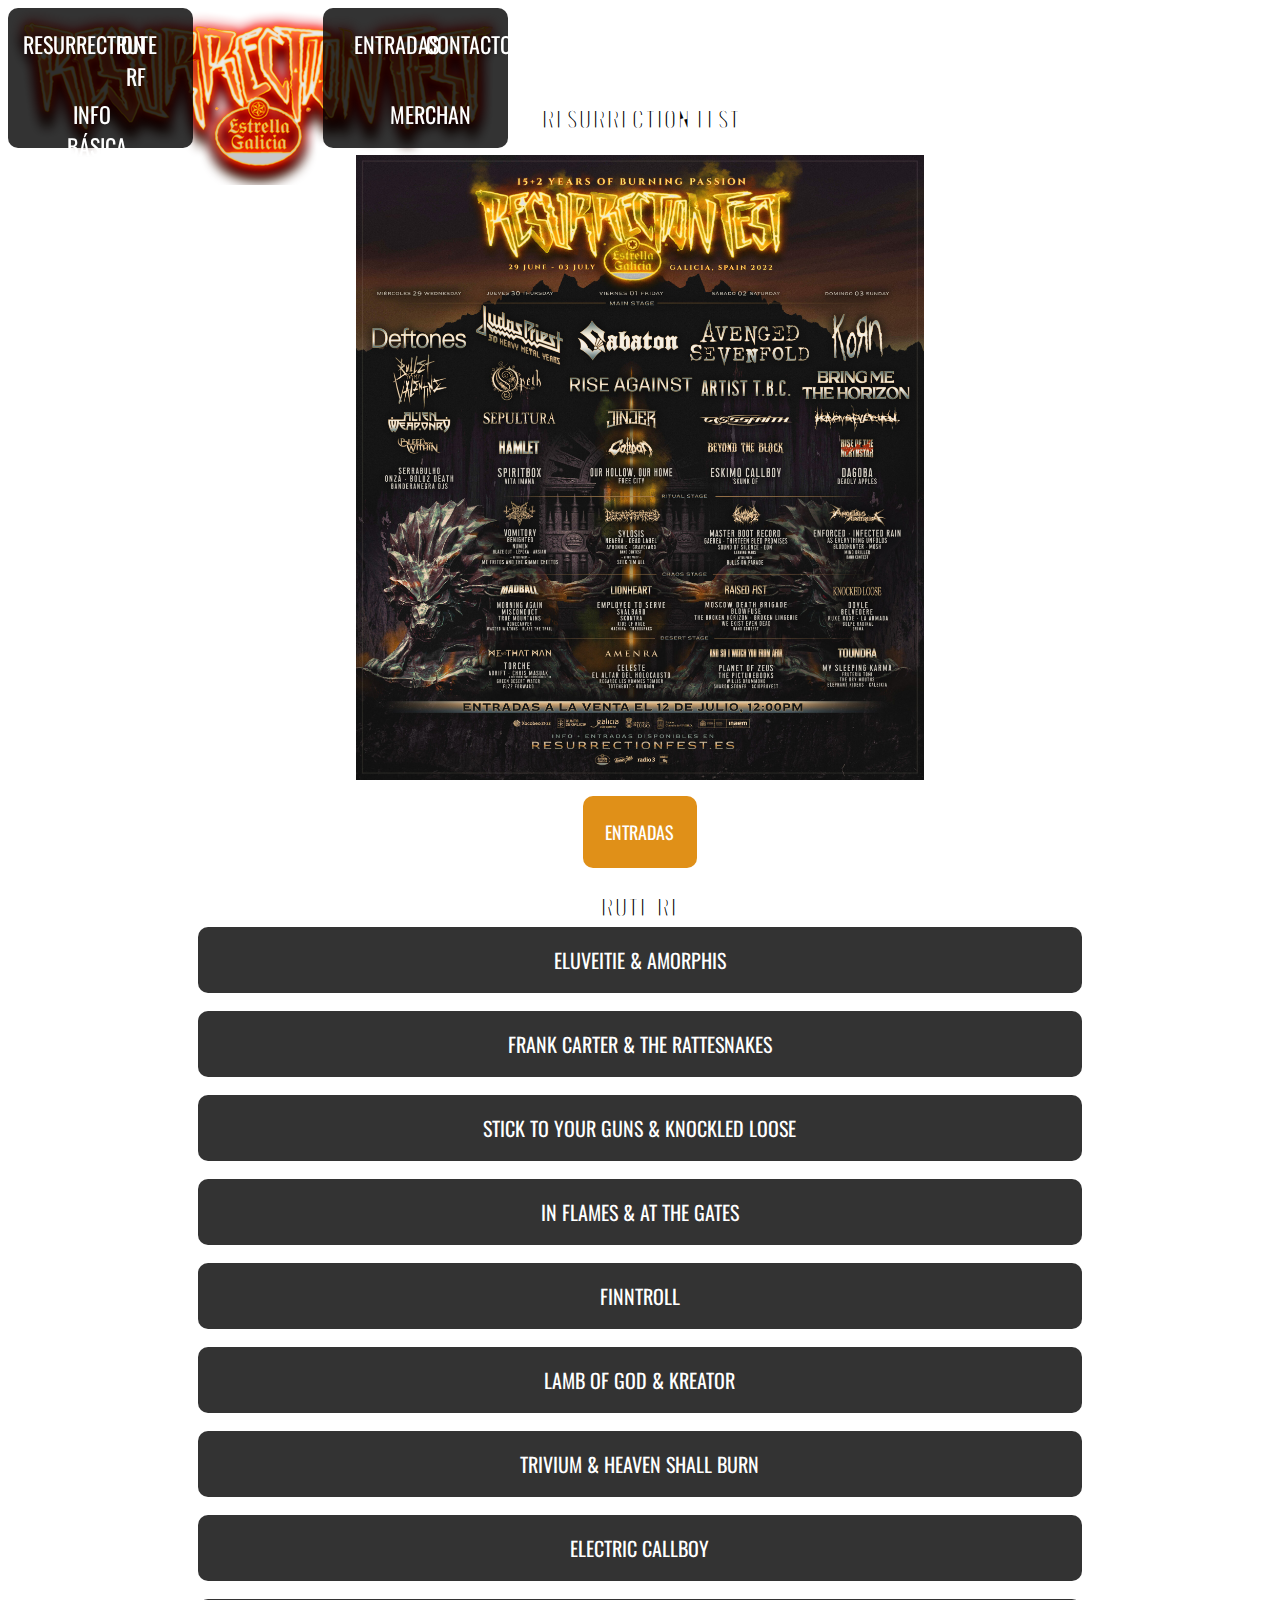
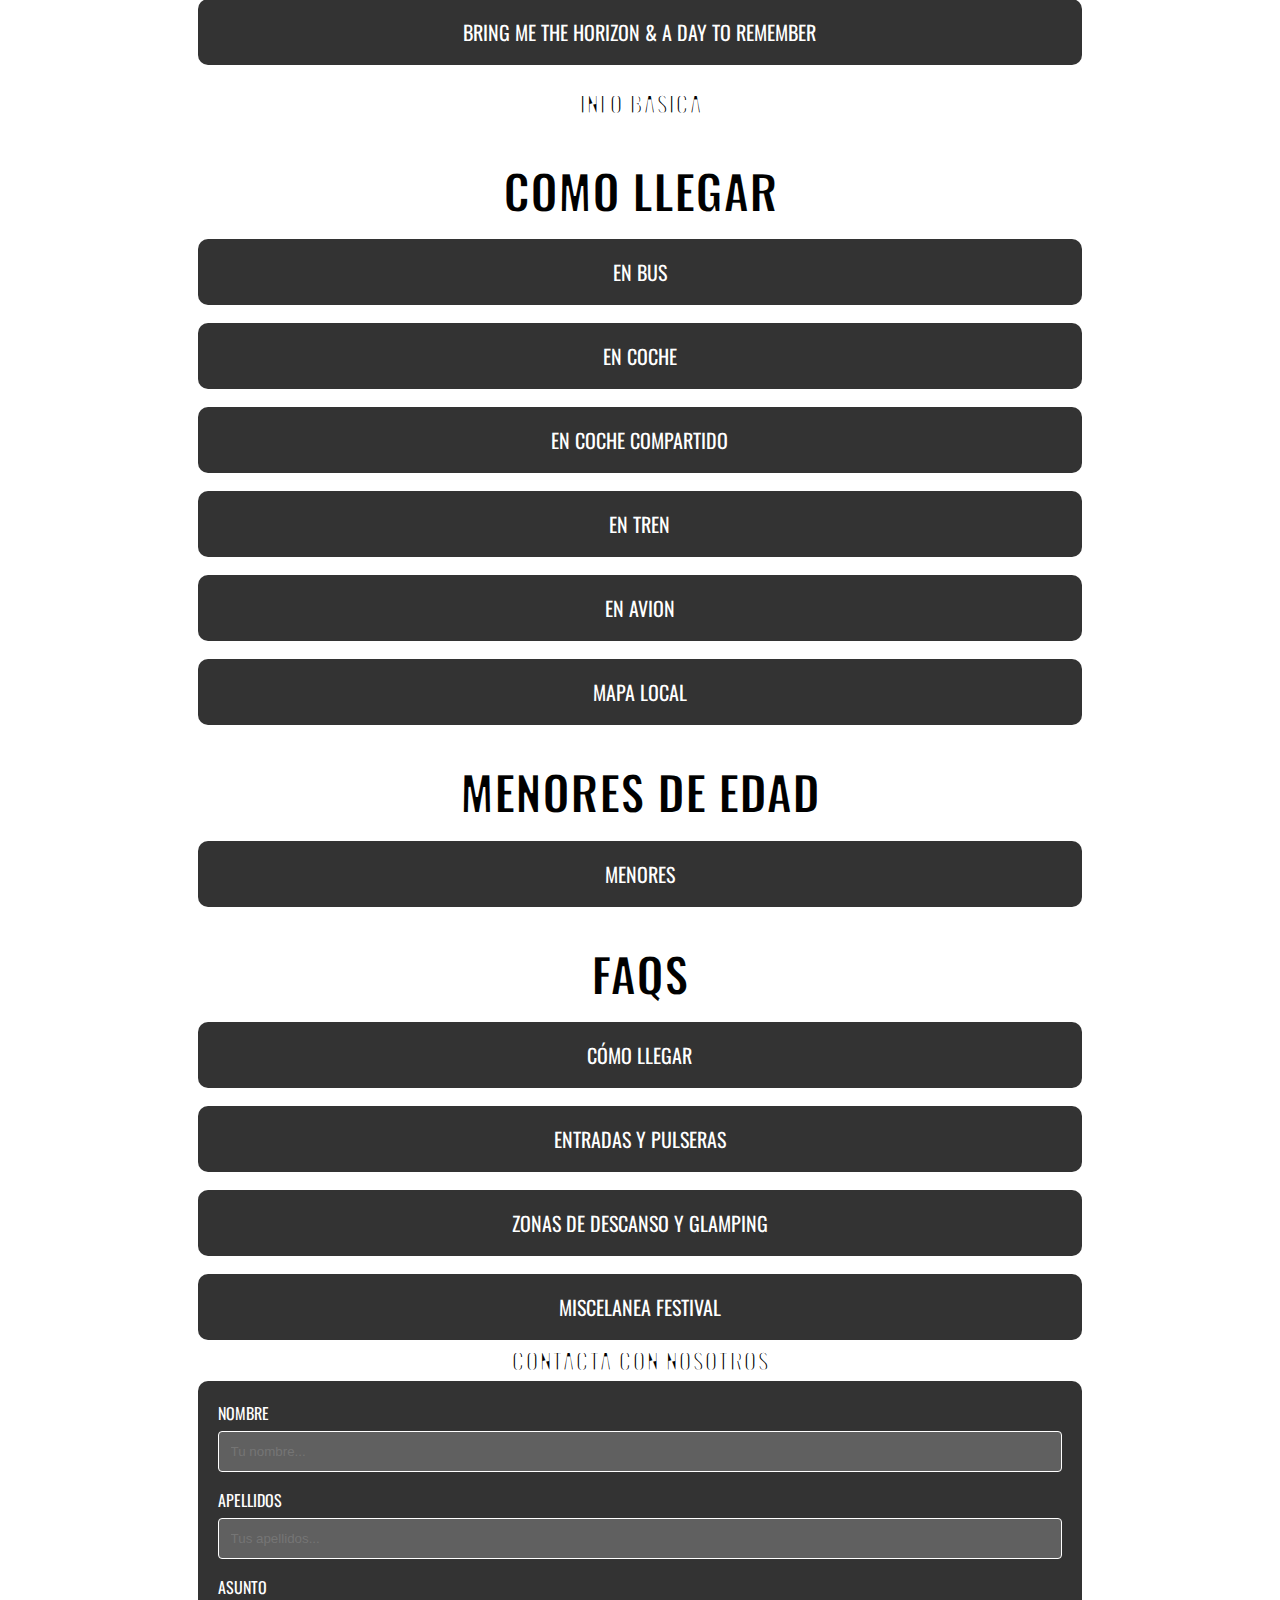
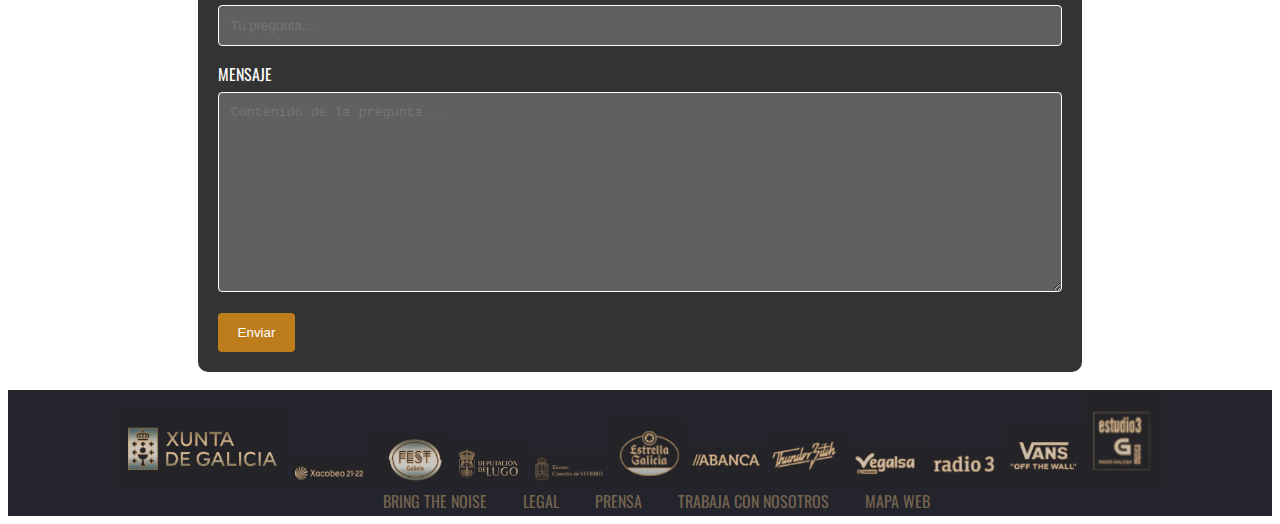
==== index.html @ e0dc19c2 "Rename RESURRECTIONFEST.html to index.html" ====
<!--Códig per indicar que està escrit en la versió HTML5-->
<!DOCTYPE html>
<!--Declararem que l'idioma del HTML serà el Castellà-->
<html lang="es">



  <head>
    <!--Declarem la codificació dels caràcters-->
    <meta charset="UTF-8">
    <!--Donem nom al document-->
    <title>RESURRECTION FEST</title>
    <!--Link per ajuntar el CSS-->
    <link rel="stylesheet" type="text/css" href="Resurrection2.css">
    <!--Link per agregar una icona a la pestanya de la pàgina web-->
    <link rel="icon" href="Fotos/Resurrection.ico">
    <!--Oswald 700-->
    <link rel="preconnect" href="https://fonts.googleapis.com">
    <link rel="preconnect" href="https://fonts.gstatic.com" crossorigin>
    <link href="https://fonts.googleapis.com/css2?family=Alkalami&family=Oswald:wght@700&display=swap" rel="stylesheet">
    <!--Oswald 500-->
    <link rel="preconnect" href="https://fonts.googleapis.com">
    <link rel="preconnect" href="https://fonts.gstatic.com" crossorigin>
    <link href="https://fonts.googleapis.com/css2?family=Alkalami&family=Oswald:wght@500&display=swap" rel="stylesheet">
    <!--Oswald 400-->
    <link rel="preconnect" href="https://fonts.googleapis.com">
    <link rel="preconnect" href="https://fonts.gstatic.com" crossorigin>
    <link href="https://fonts.googleapis.com/css2?family=Alkalami&family=Oswald&display=swap" rel="stylesheet">
    <!--Oswald-->
    <link rel="preconnect" href="https://fonts.googleapis.com">
    <link rel="preconnect" href="https://fonts.gstatic.com" crossorigin>
    <link href="https://fonts.googleapis.com/css2?family=Alkalami&family=Oswald:wght@300&display=swap" rel="stylesheet">

    <link rel="shortcut icon" href="iconos/iconoarriba.ico">
    <link href="https://cdnjs.cloudflare.com/ajax/libs/font-awesome/5.13.0/css/all.min.css" rel="stylesheet">
    </head>


    
  <body>
    <header>     
        <!--Menú de l'esquerra-->
      
        <div class="blocmenu">
          <input type="checkbox" id="btn-menu">
                <label for="btn-menu">
                    <i class="fas fa-bars"></i>
                </label>
        <nav class="menu1">
          <ul>
            <li><a href="#Resurrection" >RESURRECTION</a></li>
            <li><a href="#Rute">RUTE RF</a></li>
            <li><a href="#Info">INFO BÁSICA</a><ul>
          </ul>
        </nav>

        <!--Logotip-->
        <div class="Logo">
          <a href="#Resurrection" >
            <img class="logo" src="Fotos/LogoResurrectionfest.png" alt="">
          </a>
          <div class="titolprincipal">
            <h1>RESURRECTION FEST</h1>
          </div>
        </div>

        <!--Menú de la dreta-->
        <nav class="menu2">
          <ul>
            <li><a href="#">ENTRADAS</a></li>
            <li><a href="#Contacto">CONTACTO</a></li>     
            <li><a href="#">MERCHAN</a></li>
          </ul>
        </nav>
      </div>  
    </header>

    <section>
      <br>
      <br>
      <br>
      <br>
      <br>
      <!--Cartelera del festival-->
      <h2 id="Resurrection">RESURRECTION FEST</h2>
      <div class="cartellresu">
        <img class="cartelera" src="Fotos/Carteleraresurrection.jpg" alt="Cartelera Resurrection Fest">
       <br>
        <button class="entradasfestival">ENTRADAS</button>
      </div>

      <!--Acordeó que englova les els diferents concercts que es realitzen fora del festival-->
      <br>
      <h2 id="Rute">RUTE RF</h2>
      <button class="titol">ELUVEITIE & AMORPHIS</button>
        <div class="caixa">
          <p>
            <img class="fotosconcerts" src="Fotos/EluveitieAmorphis.jpg" alt="Cartell del concert Eluveitie & Amorphis">
            🔥 Nueva gira Route Resurrection: Eluveitie y Amorphis unen fuerzas como cabezas de cartel y estarán acompañados de Dark
            Tranquillity y Nailed to Obscurity 🔥
            <br>
            Nos alegra poder anunciar oficialmente esta pedazo de gira para los amantes del folk metal y del death metal melódico. 
            Tras el exitazo de sus anteriores visitas a España en solitario, han decidido aunar esfuerzos con un pack de bandas genial 
            que nos deleitarán con una buena sesión metalera a finales de año. Los suizos Eluveitie y los finlandeses Amorphis se 
            embarcarán en dos conciertos en las grandes capitales y vendrán muy bien acompañados: por un lado por los suecos Dark 
            Tranquillity y por otro lado los alemanes Nailed To Obscurity. Éstas son las fechas:
            <br>
            16 de noviembre, Madrid, La Riviera
            <br>
            17 de noviembre, Barcelona, Razzmatazz 1
            <br>
            Las entradas estarán a la venta en nuestra web el próximo lunes 1 de agosto a las 10:00 de la mañana. No te puedes 
            perder esta gira, ¡nos lo pasaremos en grande! ¡Nos vemos allí!
            <br>
            <button class="entradas">ENTRADAS</button>
          </p>      
       </div>

      <br>
      <br>
      <button class="titol">FRANK CARTER & THE RATTESNAKES</button>
        <div class="caixa">
          <p>
            <img class="fotosconcerts" src="Fotos/FrankCarterguest.jpg" alt="Cartell del concert Frank Carter & The Rattlesnakes"> 
            La gira Route Resurrection de Frank Carter & The Rattlesnakes tendrá finalmente lugar en noviembre y con fecha en Madrid
            <br>
            El último disco de Frank Carter con sus Rattlesnakes, “Sticky”, ha sido uno de los mejores del año sin duda alguna y 
            tenemos muchas ganas de disfrutar de su directo. Debido a la incertidumbre presente en otros países europeos que hace 
            que la totalidad de la gira del artista esté en riesgo, la banda ha decidido mover todas las fechas a noviembre del 
            año que viene y añadir una fecha en Madrid.
            <br>
            Los canadienses The OBGMs vendrán como artista invitado.
            <br>
            24 de noviembre de 2022, Vitoria, Jimmy Jazz
            25 de noviembre de 2022, A Coruña, Sala Pelícano
            28 de noviembre de 2022, Madrid, Shoko
            29 de noviembre de 2022, Barcelona, Razzmatazz 2
            <br>
            Las entradas de estos tres conciertos previamente compradas serán válidas automáticamente sin hacer nada por vuestra parte. 
            En el caso de las entradas de Santiago de Compostela, serán automáticamente válidas para la fecha de A Coruña. Y por supuesto, 
            si queréis comprarlas, podéis hacerlo en nuestra web. No esperes a que se agoten. ¡Nos vemos allí!
            <br>
            <button class="entradas">ENTRADAS</button>
          </p>
        </div>

      <br>
      <br>
      <button class="titol">STICK TO YOUR GUNS & KNOCKLED LOOSE</button>
        <div class="caixa">
          <p>
            <img class="fotosconcerts" src="Fotos/StickToYourGuns.jpg" alt="Cartell del concert Stick to Your Guns & Knocked Loose">
            🔥 Stick To Your Guns de gira por España junto a con Knocked Loose, Landmvrks y Soul Blind🔥
            <br>
            Esta nueva gira volverá locxs a lxs amantes del hardcore. Llegará a España en noviembre y tendrá 3 fechas, en Barcelona, Madrid y Bilbao.
            <br>
            Stick To Your Guns es una de las bandas más trabajadas de la escena del hardcore internacional y vendrán a España para ser 
            cabezas de esta potente gira que hemos preparado para finales de año. Tras dar un bolazo en el Resurrection Fest EG 2022, 
            los americanos regresan a nuestro país junto a los también increíbles Knocked Loose, quienes también arrasaron este año, Landmvrks y Soul Blind.
            <br>
            Entradas ya a la venta. ¡Nos vemos allí!
            <br>
            ROUTE RESURRECTION 2022 – Stick To Your Guns + Knocked Loose + Landmvrks + Soul Blind:
            <br>
            📅 22 de noviembre de 2022
            📍 Barcelona, Razzmatazz 2
            📅 23 de noviembre de 2022
            📍 Madrid, Mon Live
            📅 25 de noviembre de 2022
            📍 Bilbao, Stage Live
            <br>
            <button class="entradas">ENTRADAS</button>
          </p>
        </div>

      <br>
      <br>
      <button class="titol">IN FLAMES & AT THE GATES</button>
        <div class="caixa">
          <p>
            <img class="fotosconcerts" src="Fotos/InFlames.jpg" alt="Cartell del concert In Flames & At The Gates">
            🔥 🔥 Nueva gira Route Resurrection: In Flames regresan por todo lo alto con At The Gates, Imminence y Orbit Culture🔥
            <br>
            Han pasado 8 años desde su última gira como cabezas de cartel y ya era hora que uno de los estandartes del death metal
            mmelódico y del metal escandinavo saliese de gira por Europa. Los gotemburgueses In Flames nos visitarán en España con
            tres conciertazos en los que irán acompañado por otras tres bandas compatriotas: los padres del melodic death At The Gates
            serán los invitados especiales de esta gira, y el rompedor pack lo terminarán Imminence y Orbit Culture. Éstas son las tres fechas:
            <br>
            Viernes 25 de noviembre, Bilbao, Santana 27
            Sábado 26 de noviembre de 2022, Madrid, La Riviera
            Domingo 27 de noviembre de 2022, Barcelona, Razzmatazz 1
            <br>
            Las entradas saldrán a la venta en nuestra página web www.route.resurrectionfest.es a las 11:00 del viernes 5 de agosto.
            Si eres fan del género, no puedes perderte estos conciertos, ¡serán irrepetibles! ¡Nos vemos allí!
            <br>
            <button class="entradas">ENTRADAS</button>
          </p>
        </div>

      <br>
      <br>
      <button class="titol">FINNTROLL</button>
        <div class="caixa">
          <p>
            <img class="fotosconcerts" src="Fotos/Finntroll.jpg" alt="Cartell del concert Finntroll">
            ¿A la tercera irá la vencida? ¡Esperemos que sí! Porque tras mover la gira dos veces, la movemos de nuevo para que
            los finlandeses Finntroll visiten España de nuevo para presentar su último disco “Vredesvävd”. La fiesta de 
            “folk metal” será completada por los islandeses Skálmöld y Brymir, así que si quieres pasar una noche divertida y
            llena de música nórdica… ¡es tu oportunidad!
            <br>
            NUEVAS FECHAS:
            28 de noviembre de 2022, Barcelona, Razzmatazz 2
            29 de noviembre de 2022, Madrid, Mon Live
            <br>
            Las entradas de estos dos conciertos previamente compradas serán válidas automáticamente sin hacer nada por vuestra parte.
            En caso de imposibilidad de asistir, enviad un email a info@entradasatualcance.com para la devolución, tenéis 14 días desde hoy.
            Y por supuesto, si queréis comprarlas, podéis hacerlo en nuestra web www.route.resurrectionfest.es. No esperes a que se agoten.
            ¡Nos vemos allí! 😈
            <br>
            <button class="entradas">ENTRADAS</button>
          </p>
        </div>

      <br>
      <br>
      <button class="titol">LAMB OF GOD & KREATOR</button>
        <div class="caixa">
          <p>
            <img class="fotosconcerts" src="Fotos/LambOfGod.jpg" alt="Cartell del concert Lamb of God & Kreator">
            Aunque ya teníamos muchas ganas de vivir conciertos con normalidad, para garantizar que toda la gira europea
            se pueda realizar con normalidad, finalmente esta gira visitará España en 2022. Sin duda será una de las más 
            brutales del año, y tenemos muchas ganas de ver a estos dos gigantes del metal como son Lamb of God y Kreator 
            que se unen en el “State of Unrest Tour”, gira en la que ambos son cabezas de cartel. Debido al triste fallecimiento 
            del cantante de Power Trip, Riley Gale, se unirán dos nuevas bandas al cartel. Por un lado, unos grandes conocidos del 
            festival, los australianos Thy Art Is Murder, y por otro los brutales Gatecreeper, que si os gusta el death metal de la 
            vieja escuela o el grindcore, os encantarán.
            <br>
            6 de diciembre, Madrid, La Riviera
            7 de diciembre, Barcelona, Razzmatazz 1
            <br>
            Las entradas de estos dos conciertos previamente compradas serán válidas automáticamente sin hacer nada por vuestra parte. 
            Y por supuesto, si queréis comprarlas, podéis hacerlo en nuestra web www.route.resurrectionfest.es. No esperes a que se agoten. 
            ¡Nos vemos allí!
            <br>
            <button class="entradas">ENTRADAS</button>
          </p>
        </div>

      <br>
      <br>
      <button class="titol">TRIVIUM & HEAVEN SHALL BURN</button>
        <div class="caixa">
          <p>
            <img class="fotosconcerts" src="Fotos/TriviumHeaven.jpg" alt="Cartell del concert Trivium & Heaven Shall Burn">
            🔥 NUEVAS FECHAS PARA LA GIRA ROUTE RESURRECTION DE TRIVIUM Y HEAVEN SHALL BURN 🔥
            <br>
            Trivium y Heaven Shall Burn estarán acompañados por Obituary y Malevolence como invitados especiales de su gira Route Resurrection. 🔥
            <br>
            Es uno de los Route RF más esperados ya que tanto Trivium como Heaven Shall Burn son dos bandas muy queridas por nuestro festival y 
            se han unido para su mayor gira hasta la fecha y en las mayores salas de nuestro país.
            <br>
            Además, estarán acompañados por Obituary y Malevolence, quienes cierran el cartel de esta pedazo de gira de 3 fechas.
            <br>
            Estas son las fechas que debéis anotar:
            <br>
            🗓 3 de febrero de 2023 – Bilbao Santana 27
            🗓 5 de febrero de 2023 – Madrid La Riviera
            🗓 7 de febrero de 2023 – Barcelona Razzmatazz
            <br>
            Posicionados como uno de los referentes del metalcore y death metal melódico alemán, Heaven Shall Burn regresarán con esta gira 
            a los escenarios tras una merecida pausa y para celebrar su 25º aniversario con el lanzamiento de su último trabajo doble 
            «Of Truth And Sacrifice». A su vez, Trivium también celebrará su 20º aniversario presentando «What The Dead Men Say» y su 
            reciente disco «In The Court of the Dragon».
            <br>
            Las entradas de estos tres conciertos previamente compradas serán válidas automáticamente sin hacer nada por vuestra parte. 
            Ya están a la venta en esta página, así que… ¡nos vemos allí!
            <br>
            <button class="entradas">ENTRADAS</button>
          </p>
        </div>

      <br>
      <br>
      <button class="titol">ELECTRIC CALLBOY</button>
        <div class="caixa">
          <p>
            <img class="fotosconcerts" src="Fotos/ElectricCallboy.jpg" alt="Cartell del concert Electric Callboy">
            🔥 Nueva gira Route Resurrection: Electric Callboy por fin se traen su fiesta a España en 2023 🔥
            <br>
            Los alemanes no sólo causarán sensación en el escenario principal de nuestro festival. Desde su última visita, el grupo ha
            subido en popularidad, en temazos, en diversión y en espectáculo, y es por eso que nos congratula poder anunciar (esta vez sí) 
            su primera gira como cabezas de cartel por nuestro país, su “Tekkno Tour ‘23”. Electric Callboy sólo nos visitarán en dos fechas, 
            pero serán muy intensas y caen en fin de semana, así que no hay excusa para no ir a verles. ¡Anotad las fechas, que además vendrán 
            con dos bandas invitadas: Holding Abscence y en breves anunciaremos otra!
            <br>
            Viernes 10 de febrero de 2023, Barcelona, Apolo 1 (nueva sala)
            Sábado 11 de febrero de 2023, Madrid, Shoko (sold-out)
            Las entradas compradas para Razzmatazz 2 en Barcelona son automáticamente válidas para Apolo 1, la nueva sala tras el upgrade. Os esperamos allí.
            <br>
            <button class="entradas">ENTRADAS</button>
          </p>
        </div>
      
      <br>
      <br>
      <button class="titol">BRING ME THE HORIZON & A DAY TO REMEMBER</button>
        <div class="caixa">
          <p>
            <img class="fotosconcerts" src="Fotos/BMTH.jpg" alt="Cartell del concert Bring Me The Horizon & A Day To Remember">
            🔥 Bring Me The Horizon actuarán en España en 2023 con la mayor gira de su historia 🔥
            <br>
            Bring Me The Horizon finalmente actuará en 2023 con su gira Route Resurrection que pasará por España. 
            Este es el comunicado de la banda,
            <br>
            Las fechas serán las siguientes:
            <br>
            18 de febrero de 2023, Madrid, Palacio Vistalegre – ENTRADAS AGOTADAS. LISTA DE ESPERA
            19 de febrero de 2023, Barcelona, Sant Jordi Club – ENTRADAS AGOTADAS
            <br>
            Por ahora podemos confirmar que tanto A Day to Remember como Poorstacy estarán en el cartel como invitados de la gira.
            <br>
            Tras el arrollador éxito de su último trabajo “Post Human: Survival Horror”, con himnos como “Teardrops”, “Ludens”, 
            “Parasite Eve”, “Obey” o “Kingslayer”, y el primer adelanto de su nuevo trabajo, “DiE4u”, vuelven de gira por España 
            tras 7 años de la anterior, la cual agotó entradas con meses de antelación, y sin duda, estamos seguros de que ahora 
            repetirán éxito en estos recintos tan grandes.
            <br>
            Las entradas de estos conciertos previamente compradas serán válidas automáticamente sin hacer nada por vuestra parte. 
            Ya podéis comprar las entradas ya en nuestra web. No esperes a que se agoten. ¡Contamos con vosotr@s para hacer historia! ¡Nos vemos allí!
            <br>
            <button class="entradas">ENTRADAS</button>
          </p>
        </div>
      <br>
      <br>

    <!--Acordeó que englova la informació bàsica-->
      <h2 id="Info">INFO BÁSICA</h2>
      <br>
      <h3>COMO LLEGAR</h3>
      <button class="titol">EN BUS</button>
        <div class="caixa">
          <p>
            Para viajes organizados al festival, mira nuestra sección de viajes. Para buses de línea normales, las compañías que trabajan en Galicia son Monbus y 
            Arriva las cuáles tienen sede en las principales ciudades, coincidiendo con los principales aeropuertos gallegos.
            Para más información, pondremos horarios e itinerarios de viajes en Galicia más adelante. Para otros, haz click aquí: ARRIVA y MONBUS.
          </p>
        </div>

      <br>
      <br>
      <button class="titol">EN COCHE</button>
        <div class="caixa">
          <p>
            Te aconsejamos que hagas tu propio itinerario detallado desde tu ciudad pinchando aquí. Te proponemos también que intentes llegar el martes 28 de junio 
            si no estás en las zonas de descanso oficiales y el miércoles 29 de junio si estás en alguna de estas zonas (Resucamp, Beachcamp y Glamping), para evitar 
            colas en los accesos a la ciudad. Cuando llegues a Viveiro, permanece atento y sigue las señales puestas por todo el pueblo con las indicaciones del festival.
          </p>
        </div>
      
      <br>
      <br>
      <button class="titol">EN COCHE COMPARTIDO</button>
        <div class="caixa">
          <P>
            ¿Buscas gente para venir al festival? ¿No hay un viaje organizado desde tu ciudad? Formar parte del carsharing de Blablacar o Amovens es muy fácil. 
            ¡No te quedes sin venir al Resurrection!
          </P>
        </div>

      <br>
      <br>
      <button class="titol">EN TREN</button>
        <div class="caixa">
          <P>
          La compañía de trenes que opera en la Viveiro es F.E.V.E. En feve.es sabrán orientarte para encontrar el mejor viaje al mejor precio con destino Viveiro 
          desde cualquier punto de la costa entre Ferrol y Bilbao.
          Para consultar los horarios, incluso desde tu móvil, tablet o similar haz click aquí.
          </P>
        </div>

      <br>
      <br>
      <button class="titol">EN AVION</button>
        <div class="caixa">
          <P>
          Los aeropuertos más cercanos a Viveiro son:
          A CORUÑA (LCG), distancia 197 km hasta Viveiro.
          SANTIAGO DE COMPOSTELA (SCQ), distancia 147 km hasta Viveiro.
          AVILÉS (OVD), distancia 155 km hasta Viveiro.
          Más información en: www.aena.es
          Numerosos vuelos y compañías, algunas low-cost, proponen viajes a precio muy ventajoso como VUELING o RYANAIR entre otros.
          Habrá buses desde los aeropuertos gallegos. Más info en este enlace.
          </P>
        </div>

      <br>
      <br>
      <button class="titol">MAPA LOCAL</button>
        <div class="caixa">
          <P>
          <iframe src="https://www.google.com/maps/d/embed?mid=1ukRGsOXSw7o1UvGbSPGDYqecFbk&ehbc=2E312F" width="640" height="480"></iframe>
          </P>
        </div>
      <br>
      <br>
        
      <!--Acordeó que englova la informació sobre els menors d'edat-->
      <h3>MENORES DE EDAD</h3>
      <button class="titol">MENORES</button>
        <div class="caixa">
          <p>
          Los menores de 12 años inclusive podrán entrar gratis acompañados por un adulto responsable y con una documentación firmada por los padres/tutores legales que 
          está ya disponible en esta web. El resto de menores, deberán tener entrada y también estar acompañados por un adulto y tener dicha autorización. Con 16 y 17 años, 
          no es necesario que un adulto los acompañe.
          Para que esto sea posible es necesario presentar a la entrada del recinto, la siguiente documentación:
          La autorización de padre / madre o tutor legal del menor debidamente cumplimentada que se podrá descargar en el siguiente enlace. Son tres copias: una para el titular, 
          otra para entregar en taquilla al recoger la pulsera y otra para la seguridad de la puerta. La del titular se presentará cada día para entrar en el recinto.
          En todo momento tanto el acompañante como el menor deberán llevar su DNI / Pasaporte, por si fuese requerido por parte del personal de la organización, para acreditar su identidad.
          En el caso de ciudadanos extranjeros deberán aportar los documentos oportunos de su país de origen. Tanto la autorización de asistencia como el certificado de 
          responsabilidad podrán recogerse y cumplimentarse a la entrada del recinto en una caseta de venta de entradas los días del festival.
          Para evitar aglomeraciones, inconvenientes y sorpresas de última hora, desde la organización recomendamos descargar los documentos desde nuestra pagina web y 
          rellenarlos con calma, asegurándose de cumplimentar todos los requisitos.
          La Organización informa que la legislación vigente prohíbe expresamente la venta de alcohol a los menores de edad. Os recordamos que el menor deberá en todo momento llevar su DNI.
          La falta de cumplimiento de los requisitos anteriores, serán motivo de expulsión del recinto y no dará derecho a reembolso alguno del precio abonado por la entrada del menor.
          Tendrán la entrada gratuita todos los menores de 12 años inclusive. Esto incluye el festival y el área Pandemonium si los tutores tienen dicho pase, pero no las zonas de descanso de pago.
          </p>
        </div>
      <br>
      <br>

      <!--Acordeó que englova les preguntes freqüents-->
      <h3>FAQS</h3>
      <button class="titol">CÓMO LLEGAR</button>
        <div class="caixa">
          <p>
          ¿Cómo hago para llegar a Viveiro?
          Por un lado, tenemos viajes organizados desde diferentes puntos de España y Portugal. Además, hay numerosas maneras de llegar a Viveiro. 
          Aquí tienes toda la información 
          sobre cómo llegar a Santiago en diferentes vías de transporte (avión, tren, bus…).
          <br><br>
          ¿Hay un viaje organizado desde donde vivo?
          Compruébalo tú mismo en nuestra sección de viajes organizados.
          <br><br>
          No hay ningún viaje organizado o me es muy caro, ¿puedo compartir coche con alguien?
          Sí. También habrá mucha gente compartiendo coche en servicios de “carpooling” como BlaBlaCar o Amovens.
          <br><br>
          ¿Dónde me dejan los viajes organizados en Viveiro?
          Los viajes organizados tendrán 3 paradas en Viveiro. Una será en la zona de descanso A (Covas), donde tendrán un sitio especial para ellos, 
          otra en el Resucamp y otra en el Beachcamp/Glamping.
          <br><br>
          ¿Hay algún tipo de aparcamiento habilitado para estacionar vehículos?
          Puedes aparcar en los alrededores de Viveiro (no en los alrededores del recinto, que está prohibido). Para autocaravanas y 
          furgonetas habrá una zona disponible en la playa 
          de Area, cerca del Beachcamp y el Glamping, y la zona de descanso B en el mirador de San Roque.
          <br>
          Si tienes movilidad reducida, habrá una pequeña zona habilitada para ti. Tienes toda la información aquí.
          </p>
        </div>

      <br>
      <br>
      <button class="titol">ENTRADAS Y PULSERAS</button>
        <div class="caixa">
          <p>
          ¿A qué hora se abren las puertas del recinto?
          El miércoles (fiesta de presentación) las puertas abrirá as las 16:30 y el resto de días a las 13:30. Tienes aquí los horarios oficiales.
          <br><br>
          ¿Qué hago con mi entrada? ¿Cómo obtengo mi pulsera?
          Puedes, o bien presentar tu entrada en el móvil si no tienes la pantalla rota o es difícil leerla por cualquier motivo, o bien puedes traer 
          tu entrada impresa, 
          aunque no lo recomendamos para ahorrar papel. Además necesitarás tu DNI o pasaporte (documento de identidad válido).
          Al presentarla, se te pondrá en persona tu pulsera (no se dan en mano y no se pueden recoger para otra persona).
          <br><br>
          ¿Dónde puedo recoger mi pulsera?
          Dependiendo del tipo de entrada que tengas tendrás que validarla en alguno de estos dos sitios para recoger tu pulsera:
          <br>
          Zona de validación:
          <br>
          – Abonos
          <br>
          – Entrada de día
          <br>
          – Pandemonium
          <br>
          – Menores
          <br>
          Taquilla:
          <br>
          – Censados en Viveiro
          <br>
          – Invitados y sorteos
          <br>
          – Prensa
          <br>
          – Venta de entradas
          <br>
          Los asistentes que cuenten con entrada de zona de descanso Resucamp o Beachcamp podrán validar sus abonos directamente en dichas zonas a su llegada.
          <br><br>
          ¿Cuándo puedo recoger mi pulsera?
          Los horarios para validar tus entradas y recoger la pulsera para poder acceder al recinto son:
          <br>
          Pulseración:
          <br>
          – Miércoles: 11:00 – 1:00
          <br>
          – Jueves: 12:00 – 1:30
          <br>
          – Viernes: 13:00 – 00:15
          <br>
          – Sábado: 13:00 – 1:15
          <br>
          – Domingo: 13:00 – 1:00
          <br>
          Taquilla:
          <br>
          – Miércoles: 11:00 – 1:30
          <br>
          – Jueves: 12:00 – 3:15
          <br>
          – Viernes: 13:00 – 3:15
          <br>
          – Sábado: 13:00 – 3:30
          <br>
          – Domingo: 13:00 – 3:30
          <br><br>
          ¿Y si estoy invitado o tengo una acreditación de prensa?
          <br>
          También hay una caseta en la zona de taquilla. Recuerda llevar impresa o en el móvil tu invitación y tu documentación.
          <br><br>
          ¿Puedo intercambiar la pulsera con alguien?
          <br>
          No, son intransferibles. No puede ir una persona un día y otra persona otro, porque la pulsera no se puede quitar ni romper.
          <br><br>
          ¿Qué pasa si rompo la pulsera?
          <br>
          En caso de rotura de pulsera, no se dará otra.
          <br><br>
          ¿Se puede salir y entrar del recinto? ¿Y con las entradas de un día?
          <br>
          Sí, al tener la pulsera podrás hacerlo sin problema, tengas abono de 4 o 5 días o entrada de 1 día individual.
          <br><br>
          ¿Habrá entradas a la venta en taquilla?
          <br>
          Sí, pero solo de la fiesta de presentación. Los abonos y las entradas para el resto de días ya están agotados.
          <br><br>
          ¿A qué da acceso la entrada Pandemonium?
          <br>
          Da acceso a todo el festival como un abono normal y además a la zona VIP, llamada Pandemonium.
          <br><br>
          He vendido una de mis entradas en la plataforma de reventa ética ¿cómo me aseguro de cuál es?
          <br>
          En el recibo del reembolso que te vino adjunto en el correo de confirmación de la venta que te envió la ticketera, te viene el localizador 
          de la entrada vendida para que puedas saber cuál es.
          <br><br>
          Me han cedido una entrada ¿cómo me aseguro de no tener problemas para acceder al festival?
          Os recomendamos que sólo aceptéis entradas de personas de confianza ya que no se puede comprobar que alguien no haya hecho copias de una 
          misma entrada y las haya circulado por ahí. 
          Si os han cedido una entrada, para mayor seguridad deberíais de llevar una copia del DNI de la persona titular.
          <br><br>
          No puedo ir al festival y quiero regalarle mi entrada a un/a amigo/a o familiar ¿cómo lo puedo hacer?
          <br>
          Podrías hacer una cesión de tu entrada aportándole al nuevo asistente una copia de tu DNI, como titular de la entrada. Así, podrán evitar 
          problemas en el acceso al festival. 
          Os recordamos que estas cosas las hagáis sólo con personas de confianza.
          <br><br>
          ¿Son válidas las entradas que compré para una de las ediciones aplazadas?
          <br>
          Sí, las entradas compradas para alguna de las ediciones aplazadas son válidas automáticamente para este año. Lo importante es el código 
          de la entrada, no el año que pone en ella.
          <br><br>
          ¿Para qué días es válido mi abono comprado para otro año?
          <br>
          Los abonos de las ediciones pasadas de 3 y 4 días ahora son de 4 y 5 días, respectivamente. Se ha añadido el domingo como día extra a 
          todas las personas con abono, de forma 
          gratuita y automática, por lo que no tenéis que hacer nada más. Si vuestra entrada no incluía el miércoles, seguirá sin incluirlo este año.
          <br><br>
          ¿Qué pasa si no le di a «mantener mis entradas» en aquel email que mandasteis hace meses?
          <br>
          No pasa nada, valen igual.
          </p>
        </div>

      <br>
      <br>
      <button class="titol">ZONAS DE DESCANSO Y GLAMPING</button>
        <div class="caixa">
          <p>
          LAS ZONAS DE DESCANSO Y LAS DUCHAS CERRARÁN EL LUNES 4 A LAS 12:00 HORAS DEL MEDIODÍA
          <br>
          ¿Dónde puedo conseguir entradas para las zonas de descanso del festival?
          <br>
          Tenemos varias opciones para dormir: zonas de descanso libres, Resucamp, Beachcamp y Glamping. Menos la zona de descanso libre, 
          que está incluida en todas las entradas, 
          el resto son de pago y se han de comprar a parte. Las de pago estarán dotadas de todos los servicios: duchas, cafetería, 
          seguridad, etc. Este año no habrá un supermercado 
          dentro de la zona de decanso A pero seguirán estando disponibles los supermercados habituales de toda la vida en las cercanías
          <br>
          Recuerda hacer un uso cívico de las instalaciones, respetar a tus vecinos y tira la basura en los contenedores habilitados para ello.
          <br>
          Si voy a la zona de descanso de pago o al glamping, ¿qué necesito para poder entrar?
          <br>
          Necesitarás el número de reserva y el DNI del titular.
          <br><br>
          ¿A partir de qué día se abren las zonas de descanso y el Glamping?
          <br>
          Las de pago abren desde las 12:00 h del miércoles 29 de junio hasta las 12:00 h del lunes 4 de julio. La gratuita abre desde 
          el lunes 27 de junio hasta el mediodía del lunes siguiente, día 4 de julio.
          <br><br>
          ¿Puedo acceder a las zonas de descanso con sillas, mesas o toldos?
          <br>
          Sí, pero has de respetar el espacio disponible en tu parcela y no invadir caminos, salidas de emergencia… Si tienes alguna duda, 
          dirígete al personal de la zona de descanso correspondiente.
          <br><br>
          ¿Puedo entrar con mi caravana a la zona de descanso?
          <br>
          No, sólo en la zona de descanso B.
          <br><br>
          ¿Puedo llevar comida y bebida a la zona de descanso?
          <br>
          En la zona de descanso sí está permitida la entrada de comida y líquidos.
          <br><br>
          ¿Puedo dejar cosas de valor en la acampada?
          <br>
          No lo recomendamos. Contaremos con seguridad en la entrada pero es mejor no dejar nada de valor.
          <br><br>
          ¿Dónde puedo cargar mi móvil en las zonas de descanso?
          <br>
          Habrá un servicio de recarga con baterías portátiles en nuestra zona de descanso A, además del recinto del festival.
          </p>
        </div>

        <br>
        <br>
        <button class="titol">MISCELANEA FESTIVAL</button>
          <div class="caixa">
            <p>
            Soy menor de edad, ¿puedo ir al festival?
            <br>
            Sí, puedes ir pero con ciertas condiciones explicadas en la política de menores de la página de información. Deberás cubrir 
            un permiso y tener un adulto responsabilizándose de ti si tienes menos de 16 años. Dicho adulto puede responsabilizarse de 
            más de un menor. Ten en cuenta que si vas a las zonas de descanso de pago, necesitas otro impreso (está en la misma página web).
            <br><br>
            ¿Los menores de edad necesitan entrada? ¿Qué necesitan para entrar?
            <br>
            Los menores que tengan 12 años inclusive durante las fechas del festival no pagan entrada. Los menores de 16 años deberán 
            acudir siempre acompañados por un adulto responsable y con una autorización firmada por la madre / padre o tutor/a legal. 
            Los menores con edades de 16 y 17 años deberán acudir con una autorización firmada por la madre/padre o tutor/a legal sin necesidad de ir acompañados.
            <br><br>
            Voy como acompañante de un menor, ¿qué tengo que llevar?
            <br>
            Tendrás que llevar dos copias de la hoja de menores cubierta con antelación para evitar colas (puedes descargarla aquí) 
            y con el DNI del menor o el libro de familia.
            <br><br>
            Soy nuevo, ¿qué necesito llevar al festival?
            <br>
            Tus documentos, ropa, aseo y dinero o/y tarjeta. Lleva crema solar, posiblemente la necesites, y también un chubasquero, 
            porque también puede que te mojes. Traete el cargador del móvil si no quieres estar desconectado o una batería recargable. 
            Unos tapones o cascos te ayudarán en caso de que el volumen de los conciertos sea demasiado alto para ti o por si hay vecinos molestos a la hora de dormir.
            <br>
            Si vas de camping: tienda y esterilla, quizás con un saco de dormir.
            <br>
            Si te gusta la playa, lleva una toalla y bañador. Un baño mañanero en nuestros arenales ayuda a recuperar energías tras una noche de música. 
            Por último, ¡ganas de festival!
            <br><br>
            ¿Cómo pago dentro del recinto?
            <br>
            La moneda oficial del festival son los Tokens. Estos se compran en unas casetas disponibles en el recinto y a través de la promoción 
            online en nuestra web (limitada). 
            Con ellos se podrá pagar en las barras y como novedad este año en los puestos de comida. Será la única manera de pagar en esos sitios. 
            En la zona de merchandising se pagará en efectivo o tarjeta.
            <br>
            Nota: los tokens que no se usen no se pueden volver a cambiar por dinero en efectivo.
            <br><br>
            ¿Habrá cajeros dentro del recinto?
            <br>
            Este año habrá un cajero de Abanca, y tanto en taquilla como en la zona de tokens podrás hacer pagos con tarjeta. 
            Te recomendamos de todas maneras coger dinero antes de subir si no llevas tarjeta.
            <br><br>
            ¿Qué puedo hacer por las mañanas antes de los conciertos?
            <br>
            Pues además de poder disfrutar de cualquiera de las dos playas cercanas (Covas y Area), tienes numerosos restaurantes y 
            bares con comida típica (marisco, pulpo, pinchos, etc.), buenos vinos y cerveza, y sobre todo, puedes conocer toda la hospitalaria comarca de Viveiro.
            <br><br>
            ¿Puedo entrar con comida y/o bebida al recinto de conciertos?
            <br>
            No está permitido entrar con bebida. En diferentes localizaciones del recinto encontrarás stands en los que podrás 
            adquirir todo tipo de comida y bebida. Además, habrá fuentes de agua gratis para recuperarse de cada concierto, estará indicado en el mapa.
            <br><br>
            ¿Hay comida vegetariana/vegana o especial sin gluten? ¿Y cerveza sin alcohol?
            <br>
            Sí, hay puestos con comida vegana y también para celíacos e intolerantes a la lactosa. Además, contamos con cerveza Estrella Galicia sin gluten y 0,0º.
            <br><br>
            ¿Qué está prohibido introducir en el recinto?
            <br>
            No se puede introducir:
            <br>
            Objetos cortantes y punzantes, y armas de cualquier tipo
            <br>
            Cinturones de balas, cuernos, accesorios con pinchos grandes, cadenas grandes, candados o accesorios que puedan utilizarse como arma
            <br>
            Bengalas, petardos o demás elementos de artificio
            <br>
            Palos selfie o trípodes
            <br>
            Cámaras profesionales de foto y/o video
            <br>
            Botellas, vidrio, petacas, camelbaks, tapones de botella
            <br>
            Sustancias ilegales
            <br>
            Sillas, colchonetas
            <br>
            Bicicletas, skates o similares
            <br>
            Linternas, láseres
            <br>
            Instrumentos musicales
            <br>
            Animales, excepto perros guía
            <br><br>
            ¿Qué hacer en caso de desalojo?
            <br>
            Localiza la salida de emergencia más cercana, están señalizadas con tela amarilla.
            Controla tus pertenencias.
            Haz caso de las recomendaciones del personal de seguridad.
            Cuando abandones el recinto, hazlo con paciencia y de manera ordenada, no todos a la vez.
            <br><br>
            ¿Qué debo hacer si veo a alguien intentando robar o provocando algún tipo de altercado?
            <br>
            Ponte en contacto con la seguridad del recinto, que estarán uniformados con un distintivo especial.
            <br><br>
            Tengo movilidad reducida, ¿puedo acudir al evento?
            <br>
            Sí, hay una zona especial para ello. Envía un email a accesibilidad@resurrectionfest.es para más información. 
            Necesitarás acreditar la movilidad reducida ya sea con una tarjeta de aparcamiento o un informe médico.
            <br><br>
            ¿Puedo entrar con mi cámara de fotos al recinto?
            <br>
            Podrás en caso de que no sea una cámara réflex/profesional o estés acreditado para poder usarla. 
            No podrás entrar con una cámara de este tipo si no cumples una de las dos condiciones.
            Cámara digital o GoPro, sí se permiten.
            <br><br>
            ¿Dónde puedo ver los planos del recinto para ubicarme?
            <br>
            En nuestro mapa oficial ( aquí).
            <br><br>
            Necesito ayuda médica durante el festival, ¿qué hago?
            <br>
            Acude de inmediato a la zona de enfermería. Localízala en nuestro mapa.
            <br><br>
            ¿Y si pierdo algo, a quién pregunto?
            <br>
            En la taquilla podéis preguntar por los “objetos perdidos”. También recomendamos guardar en buen lugar objetos de 
            valor o documentación y no dejar nada en la acampada que sea susceptible a hurto. Si encuentras algo, por favor, 
            te agradecemos que lo deposites en esta zona. Los objetos encontrados se dejarán en la Policía Local de Viveiro en los siguientes días.
            <br><br>
            ¿Habrá taquillas para guardar cosas en el festival?
            <br>
            Sí, tenemos un servicio de lokers/taquillas para guardar pertenencias dentro del recinto del festival. 
            Estas se adquieren en nuestra página web aquí o en el propio festival si queda alguna libre, aunque están muy solicitadas. 
            Después de pagar por la reserva de los lokers, os llegará un tickets con los códigos necesarios que tendréis que enseñar para 
            que os den las llaves del vuestro. Estas taquillas no tienen enchufes ni conexión a la red eléctrica.
            <br><br>
            ¿Es seguro llevar mochila en el festival?
            <br>
            Recomendamos que cuando haya aglomeraciones llevéis la mochila por delante para evitar robos y rajaduras de mochilas. 
            Si veis algo sospechoso al respecto, avisad a seguridad.
            <br><br>
            Con tanto concierto y tanto mosh quiero descansar sin salir del recinto, ¿puedo hacerlo?
            <br>
            Habrá área de descanso, y además tendréis césped y bancos por diferentes zonas del recinto para tomarte un respiro.
            <br><br>
            Quiero comprar merchandising de mi grupo favorito que toca en el festival. ¿Puedo hacerlo?
            <br>
            Sí, casi todos los grupos tendrán merchandising oficial en los puestos del mercado del festival, pero por lo general 
            sólo los días en los que tocan, y a horas tempranas. 
            La mayoría recogen no muy tarde para poder irse y es probable que ya no estén al final del día de actuación.
            <br>
            Por supuesto, habrá merchandising del Resurrection Fest hasta acabarse existencias, todos los modelos y tallas actuales, incluidas versiones para chica.
            <br><br>
            ¿Habrá firmas de discos durante el festival?
            <br>
            Si, los horarios de dichas firmas se publicarán durante los días previos al festival. Estad pendientes a nuestras 
            redes sociales y a nuestra web. Habrá una zona sólo para eso en el recinto. Si te interesa, haz cola y podrás 
            llevarte unas firmas de tus artistas favoritos.
            <br><br>
            Se han acabado los conciertos del festival y tengo ganas de marcha. ¿A dónde voy?
            Os recomendamos ir a los bares y pubs de Viveiro que ofrecen fiesta hasta última hora de la noche. Sigue la marabunta de gente o pregunta y los descubrirás.
            <br><br>
            ¿Hay zonas de surf en Viveiro?
            <br>
            Sí, hay mucha afición por el surf e incluso escuelas de surf. Tenemos playas en Viveiro o Xove (Esteiro) 
            con buenas olas. Mira nuestra web y conoce esta bella localidad gallega.
            <br><br>
            Tengo una duda que no está aquí, ¿a quién pregunto?
            <br>
            Puedes preguntar a través de las redes sociales y te responderemos lo antes posible, aunque lo más seguro es que nos envíes un 
            email a contact@resurrectionfest.es. También puedes preguntarle a los miembros del staff que veas en el recinto y quizás puedan ayudarte.
            <br><br>
            ¿Habrá restricciones de algún tipo por el covid?
            <br>
            Se seguirá la legislación actual, la cual a día de hoy no tiene ninguna restricción activa más que el uso de 
            mascarillas en transportes públicos (si usáis los buses).
            <br>
            Consejos:
            <br>
            Guarda bien siempre tus objetos de valor.
            <br>
            Respeta a tus vecinos en la acampada (no hagas a otros lo que no quieras que te hagan a ti).
            <br>
            Lleva ropa cómoda y todo lo necesario para disfrutar de un festival.
            <br>
            Usa los contenedores que hay por todo el recinto y reutiliza los vasos del festival.
            <br>
            Respeta a los grupos: si no te gusta un grupo o la actuación, no los veas, pero deja que quien quiera verlo lo haga.
            </p>
          </div>
  
        <!--Questionari per contactar amb el festival-->
        <br>
        <h2 id="Contacto">CONTACTA CON NOSOTROS</h2>
        <div class="container">
          <form action="action_page.php">
            <label for="nombre">NOMBRE</label>
            <input type="text" id="nombre" name="nombrepersona" placeholder="Tu nombre...">
            <label for="apellidos">APELLIDOS</label>
            <input type="text" id="apellidos" name="apellidospersona" placeholder="Tus apellidos..."> 
            <label for="asunto">ASUNTO</label>
            <input type="text" id="asunto" name="asuntomensaje" placeholder="Tu pregunta...">     
            <label for="mensaje">MENSAJE</label>
            <textarea id="mensaje" name="mensaje" placeholder="Contenido de la pregunta..." style="height:200px"></textarea>
            <input type="submit" value="Enviar">
          </form>
        </div>
      </section>

      <!--Footer que sortirà a final de pàgina-->
      <br>
      <footer>
        <img class="sponsors" src="Fotos/XuntadeGalicia.PNG" alt="Logotipo Xunta de Galicia">
        <img class="sponsor" src="Fotos/Xacobeo.PNG" alt="Logotipo Xacobeo 21-22">
        <img class="sponsor" src="Fotos/FestGalicia.PNG" alt="Logotipo Fest Galicia">
        <img class="sponsor" src="Fotos/DeputaciondeLugo.PNG" alt="Logotipo Deputación de Lugo">
        <img class="sponsor" src="Fotos/ExcmoConcellodeviveiro.PNG" alt="Logotipo Excmo. Concello de Viveiro">
        <img class="sponsor" src="Fotos/EstrellaGalicia.PNG" alt="Logotipo Estrella Galicia">
        <img class="sponsor" src="Fotos/Abanca.PNG" alt="Logotipo Abanca">
        <img class="sponsor" src="Fotos/Thunder.PNG" alt="Logotipo Thunder">
        <img class="sponsor" src="Fotos/Vegalsa.PNG" alt="Logotipo Vegalsa">
        <img class="sponsor" src="Fotos/Radio3.PNG" alt="Logotipo Radio 3">
        <img class="sponsor" src="Fotos/Vans.PNG" alt="Logotipo Vans">
        <img class="sponsor" src="Fotos/Estudio3.PNG" alt="Logotipo Estudio 3">
        <br>
        <a class="sponsor2" href="https://www.bringthenoise.events/">BRING THE NOISE</a>
        <a class="sponsor2" href="https://www.resurrectionfest.es/">LEGAL</a>
        <a class="sponsor2" href="https://www.resurrectionfest.es/press/">PRENSA</a>
        <a class="sponsor2" href="https://www.resurrectionfest.es/trabaja-con-nosotros/">TRABAJA CON NOSOTROS</a>
        <a class="sponsor2" href="https://www.bringthenoise.events/">MAPA WEB</a>
        <br>
      </footer>
      <script src="./Resurrection.js"></script>

  </body>
</html>
---- Resurrection2.css ----
/*Imatge de fons*/
body{
	background-image:url(https://www.publico.es/uploads/2019/07/03/5d1cb93a84506.jpg);
	background-size: cover;
	background-repeat:no-repeat;
	background-position: center center;
}


/* Menú*/ 
nav a{
	text-decoration:none;
	color: white;
	font-size: 22px;
	font-family: 'Alkalami', serif;
	font-family: 'Oswald', sans-serif;
}          
nav li{
	display:inline-block;
	width:28%;
	height:30px;
	padding:20px 10px;
	text-align:center;
	position:relative;
}         
nav li:hover{
	background-color: rgb(224, 144, 24, 80%);
	border-radius: 10px;
}          
.menu1{
	background-color: rgb(0, 0, 0, 80%);
	border-radius: 10px;
	margin-left: 10%;
	position: absolute;
	background:#5e7e88;
	margin-left :-100%;
	transition: all 0.5s;
}
.logo{
	display: flex;
	text-align: center;
	width: 100%;
}
.menu2{
	background-color: rgb(0, 0, 0, 80%);
	border-radius: 10px;
	display: block;

	position: absolute;
    background:#5e7e88;  
    margin-left :-100%;
    transition: all 0.5s;
	margin-top: 14em;
}
.blocmenu{
	display: flex;
	align-items: flex-start;
}
header{
	position: fixed;
}



/*que no aparegui el recuadre*/
#btn-menu{   
    display:none;
}
/*que aparegui el menu lateral*/
header label {
    display:block;
    width: 40px;
    height: 40px;
    padding: 10px; 
}
#btn-menu:checked ~ .menu1  {
    margin: 0;
}
#btn-menu:checked ~ .menu2 {
    margin: 0;
	margin-top: 14em;
}
header label:hover {
    cursor: pointer;
    background: rgba(0, 0, 0, 0.1);
}
nav ul {
    margin: 0;
    list-style: none;
    padding: 0;
    display: flex; 
    flex-direction: column;  
}
nav li {
    border-right: 1px solid;
    border: 0px; 
    
    list-style-type: none;
    display: inline;
    /*per a que surti horitzontal*/
    padding-right: 10px;
    /*caracteristiques llistes ordenades*/
}



/*Color de les lletres en tots els paràgrafs*/
p{
    color: white;
	font-family: 'Alkalami', serif;
	font-family: 'Oswald', sans-serif;
}


/* Color dels titols de nivell 2*/
h2{
	text-align: center;
	font-size: 5m;
	color: black;
	-webkit-text-stroke: 3px white;
	font-family: 'Alkalami', serif;
	font-family: 'Oswald', sans-serif;
	line-height: 5%;
}


/* Color dels titols de nivell 3*/
h3{
	text-align: center;
	font-size: 3em;
	color: black;
	-webkit-text-stroke: 2px white;
	font-family: 'Alkalami', serif;
	font-family: 'Oswald', sans-serif;
	line-height: 3%;
}


/*Títol de la pàgina amagat*/
.titolprincipal{
	visibility: hidden;
}


/*Contenedor de la imatge del cartell i del botó per comprar entrades*/
.cartellresu{
	display:grid;
	align-items: center;
	grid-template-columns: 5% 90% 5%;
}


/*Imatge del cartell del festival*/
.cartelera{
	grid-row: 1;
	grid-column: 2;
	width: 50%;
	height: 95%;
	margin: auto;
}


/*Botó per comprar les entrades del fetival*/
.entradasfestival{
	grid-row: 2;
	grid-column: 2;
	border: none;
	background-color: rgb(224, 144, 24);
	padding: 2% 2%;
	margin: auto;
	cursor: pointer;
	border-radius: 10px;
	font-size: 18px;
	color: white;
	font-family: 'Alkalami', serif;
	font-family: 'Oswald', sans-serif;
}


/*Fotos de cada catelera individual, dins dels acordeons*/
.fotosconcerts{
	width: 20%;
	height: 20%;
	padding: 2%;
	float: left;
}


/*Botó per comprar les entrades dins dels acordeons*/
.entradas{
	border: none;
	background-color: rgb(224, 144, 24);
	padding: 2% 2%;
	cursor: pointer;
	display: inline-block;
	float: right;
	border-radius: 10px;
	font-family: 'Alkalami', serif;
	font-family: 'Oswald', sans-serif;
	color: white;
}


/*Acordeó*/
.titol {
	background-color: rgb(0, 0, 0, 80%);
	color: white;
	cursor: pointer;
	padding: 18px 10px;
	margin-left: 15%;
	margin-right: 15%;
	width: 70%;
	text-align: center;
	border: none;
	outline: none;
	transition: 0.4s;
	font-family: 'Alkalami', serif;
	font-family: 'Oswald', sans-serif;
	border-radius: 10px;
	font-size: 20px;
}
.active, .titol:hover {
	background-color: rgb(224, 144, 24, 80%);
}
.caixa {
	padding: 18px;
	width: 68%;
	background-color: rgb(39, 39, 39,80%);
	display: none;
	overflow: hidden;
    color: white;
	font-family: 'Alkalami', serif;
	font-family: 'Oswald', sans-serif;
	margin-left: 15%;
	margin-right: 15%;
	border-radius: 10px;
}
iframe{
	width: 100%;
}


/*Questionari per contactar*/
input[type=text], select, textarea {
	width: 100%; 
	padding: 12px; 
	border: 1px solid white; 
	border-radius: 4px; 
	box-sizing: border-box; 
	margin-top: 6px; 
	margin-bottom: 16px; 
	resize: vertical
} 
input[type=submit] {
	background-color: rgb(224, 144, 24, 80%);
	color: white;
	padding: 12px 20px;
	border: none;
	border-radius: 4px;
	cursor: pointer;
} 
input[type=submit]:hover {
	background-color: rgb(235, 174, 82, 80%);
}
.container {
	background-color: rgb(0, 0, 0, 80%);
	padding: 20px;
	color:white;
	font-family: 'Alkalami', serif;
	font-family: 'Oswald', sans-serif;
	margin-left: 15%;
	margin-right: 15%;
	border-radius: 10px;
}
#nombre{
	color: white;
	background-color: rgb(141, 141, 141, 50%);
}
#apellidos{
	color: white;
	background-color: rgb(141, 141, 141, 50%);
}
#asunto{
	color: white;
	background-color: rgb(141, 141, 141, 50%);
}
#mensaje{
	color: white;
	background-color: rgb(141, 141, 141, 50%);
}


/*Footer de final de pàgina*/
footer {
	text-align: center;
	padding: 3px;
	background-color: rgb(36,36,44);
	color: white;
}

.sponsor{
	width: 6%;
	height: 6%;	
}

.sponsor2{
	color: rgb(116,100,79);
	text-decoration:none;
	font-family: 'Alkalami', serif;
	font-family: 'Oswald', sans-serif;
	padding-left: 2rem;
}

@media ( min-width: 1000px)  {

	header label {
        display:none;
        width: 40px;
        height: 40px;
        padding: 10px; 
    }
	.blocmenu {
		display: flex;
		flex-direction: row;
		width:100%;
		justify-content: center;
	}
	nav ul {
		margin: 0;
		list-style: none;
		padding: 0;
		display: flex;
		flex-direction: row;
		justify-content: center;
		flex-wrap: wrap;
	}
	nav li {
		border-right: 1px solid;
		border: 0px; 
		
		list-style-type: none;
		display: inline;
		/*per a que surti horitzontal*/
		padding-right: 10px;
		/*caracteristiques llistes ordenades*/
	}
	.menu1 li {
		padding-right: 26px;
	}
	#btn-menu:checked ~ .menu1  {
        margin: 0;
    }
	#btn-menu:checked ~ .menu2  {
        margin: 0;
    }
	        
.menu1{
	background-color: rgb(0, 0, 0, 80%);
	border-radius: 10px;
	display: flex;
	margin: 0 63% 0 0;
	flex:  0 0 20%;
	justify-content: flex-start;
}

.menu2{
	background-color: rgb(0, 0, 0, 80%);
	border-radius: 10px;
	display: flex;
	margin: 0 0 0 63%;
	flex: 0 0 20%;
	justify-content: flex-end;
}
  }
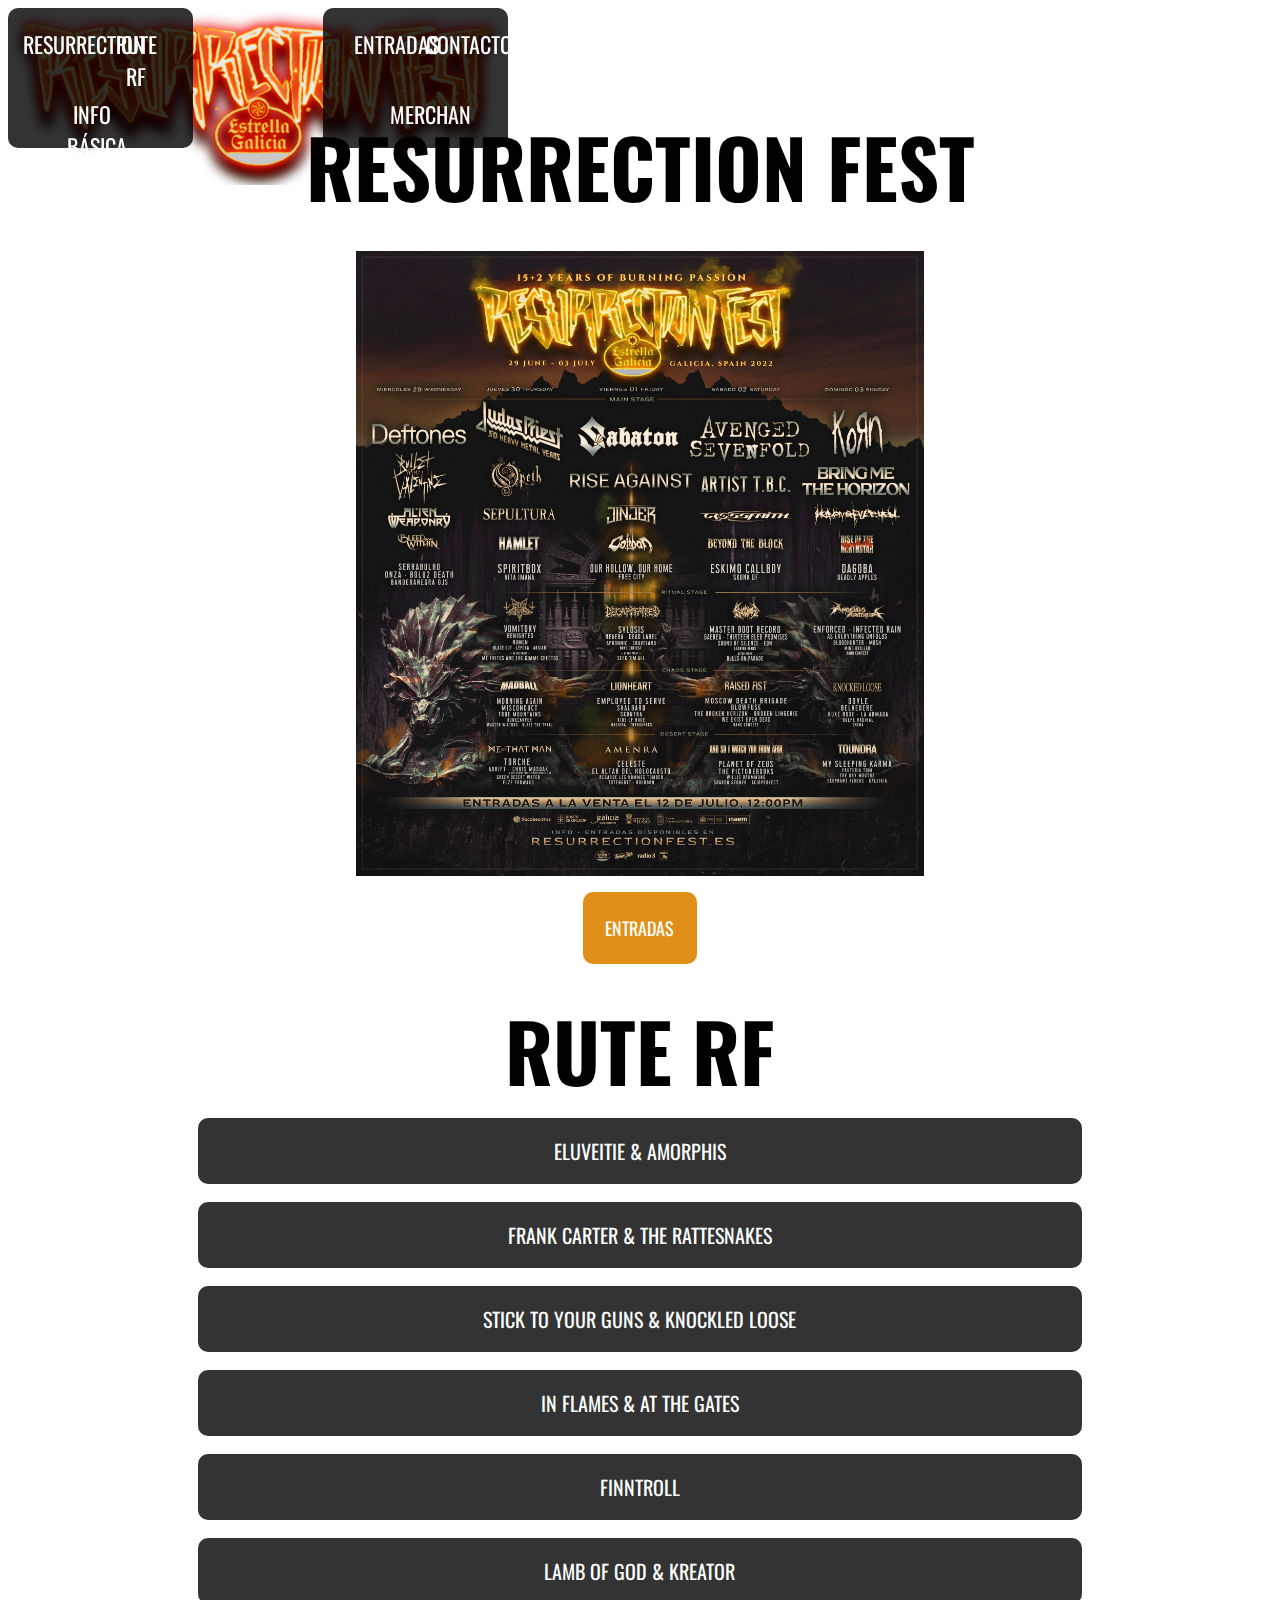
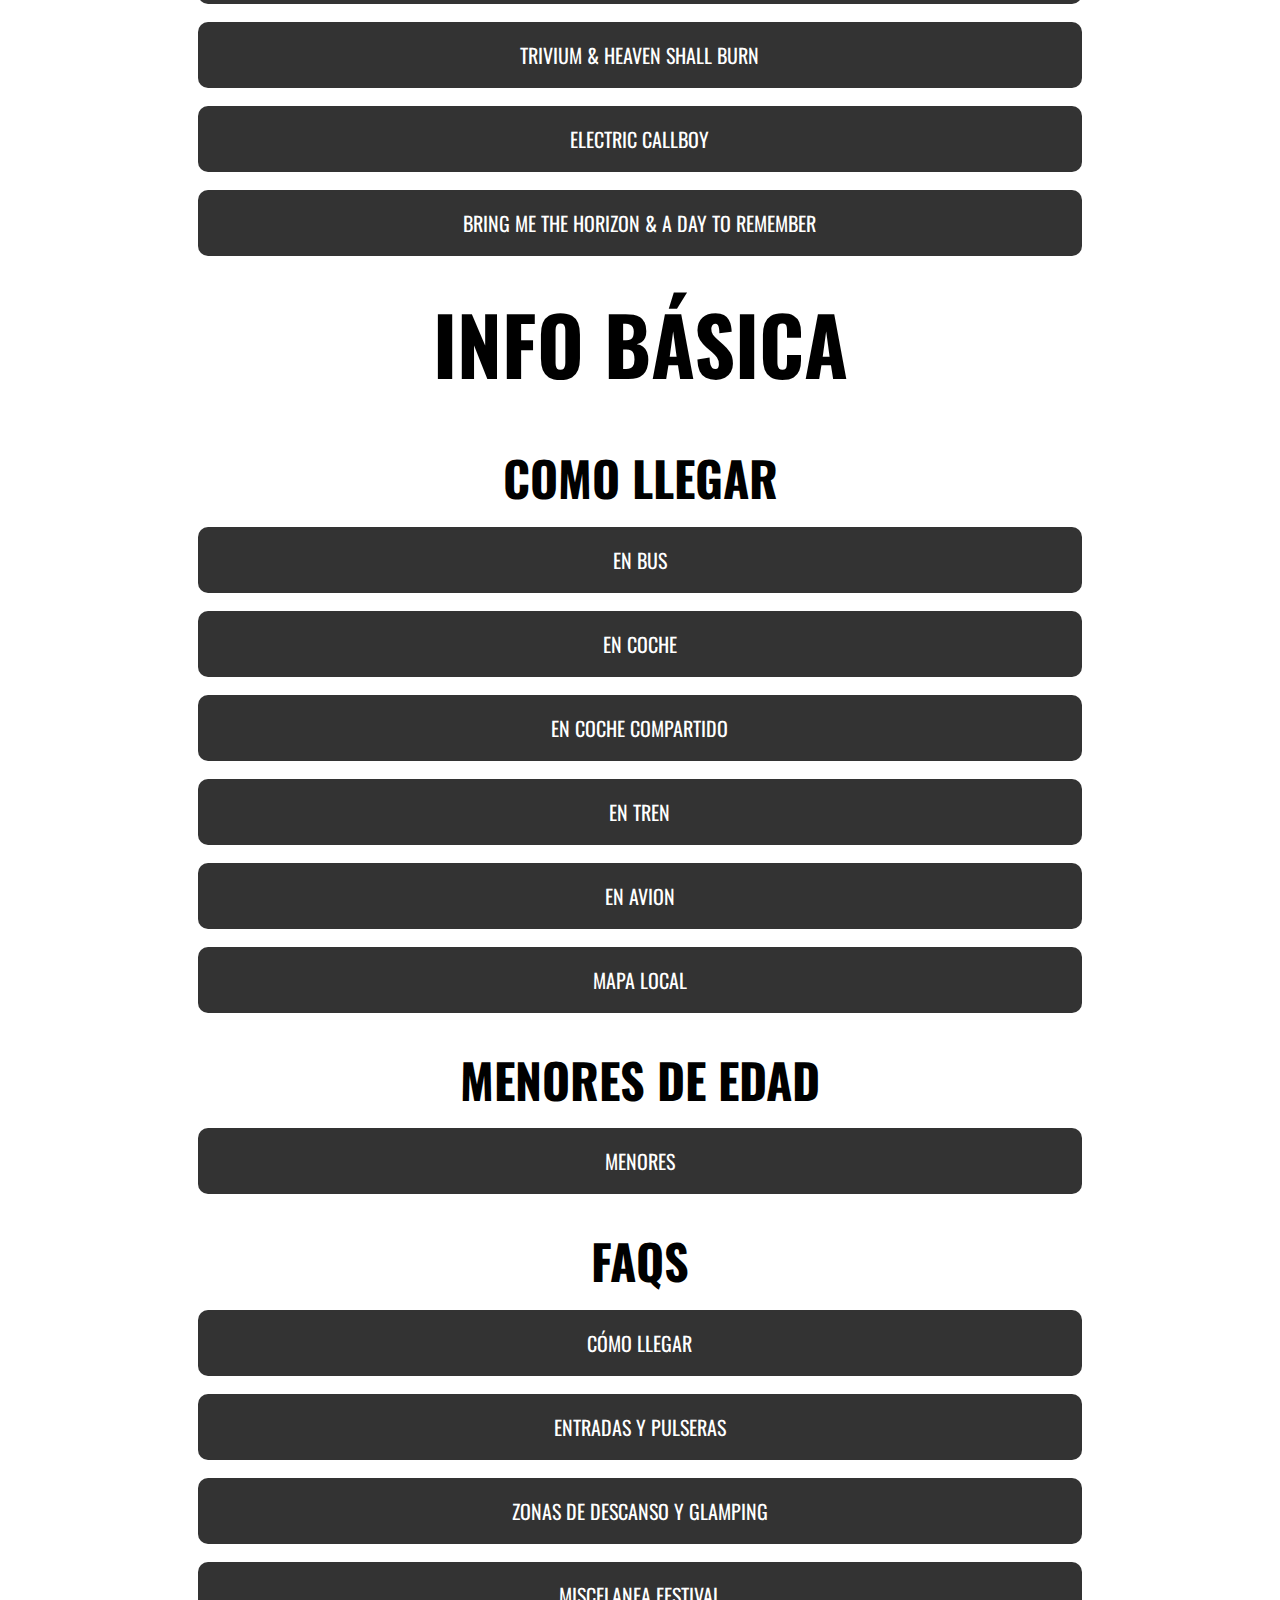
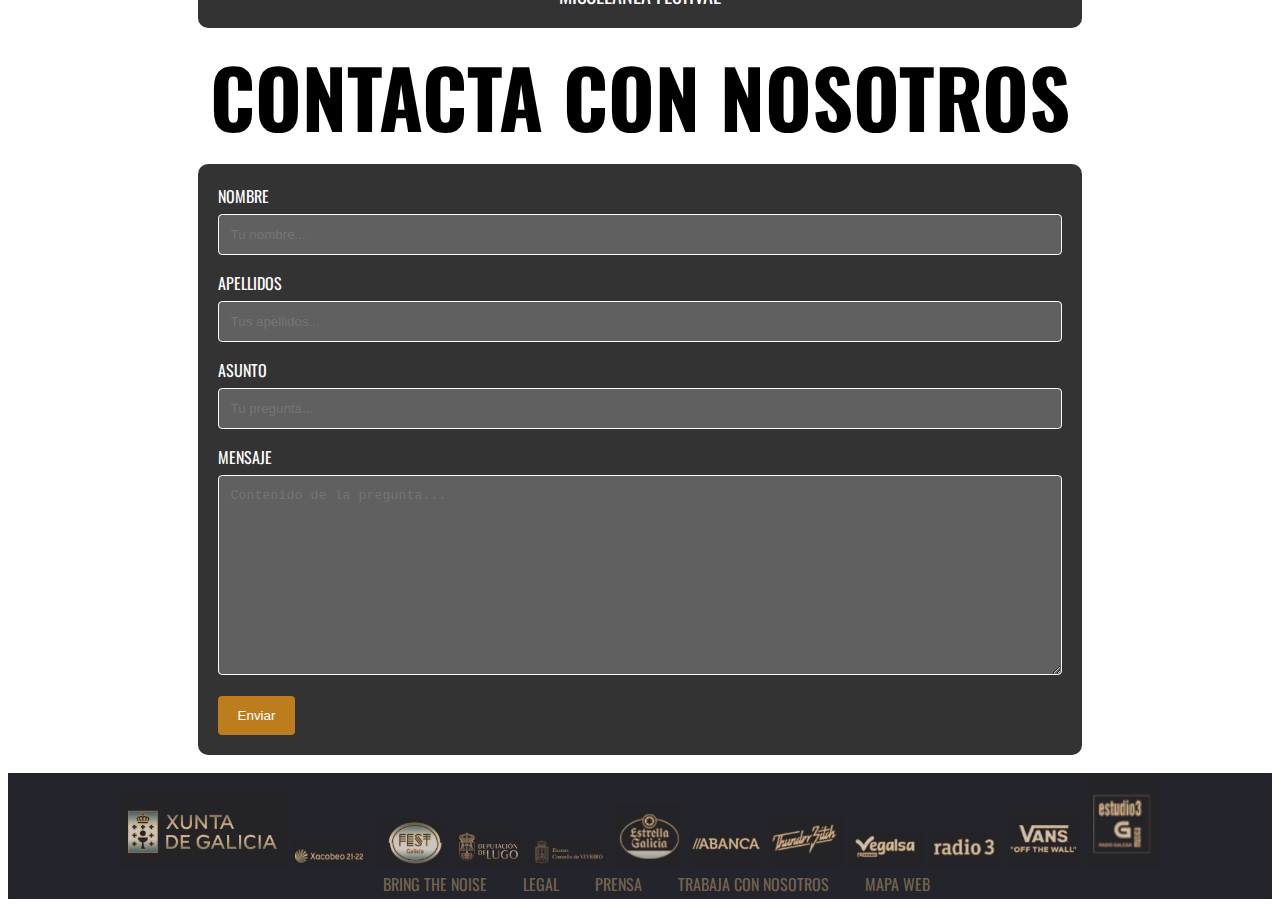
==== commit 1cda105d: "Rename RESURRECTIONFEST.html to index.html" ====
--- a/index.html
+++ b/index.html
@@ -50,7 +50,7 @@
           <ul>
             <li><a href="#Resurrection" >RESURRECTION</a></li>
             <li><a href="#Rute">RUTE RF</a></li>
-            <li><a href="#Info">INFO BÁSICA</a><ul>
+            <li><a href="#Info">INFO BÁSICA</a>
           </ul>
         </nav>
 
--- a/Resurrection2.css
+++ b/Resurrection2.css
@@ -32,7 +32,7 @@
 	border-radius: 10px;
 	margin-left: 10%;
 	position: absolute;
-	background:#5e7e88;
+	background:rgb(0, 0, 0, 80%);
 	margin-left :-100%;
 	transition: all 0.5s;
 }
@@ -47,7 +47,7 @@
 	display: block;
 
 	position: absolute;
-    background:#5e7e88;  
+    background:rgb(0, 0, 0, 80%);  
     margin-left :-100%;
     transition: all 0.5s;
 	margin-top: 14em;
@@ -115,9 +115,12 @@
 /* Color dels titols de nivell 2*/
 h2{
 	text-align: center;
-	font-size: 5m;
+	font-size: 5em;
 	color: black;
-	-webkit-text-stroke: 3px white;
+	text-shadow: 3px  0px 0px white,
+				0px  3px 0px white,
+				-3px  0px 0px white,
+				0px -3px 0px white;;
 	font-family: 'Alkalami', serif;
 	font-family: 'Oswald', sans-serif;
 	line-height: 5%;
@@ -129,7 +132,10 @@
 	text-align: center;
 	font-size: 3em;
 	color: black;
-	-webkit-text-stroke: 2px white;
+	text-shadow: 3px  0px 0px white,
+				0px  3px 0px white,
+				-3px  0px 0px white,
+				0px -3px 0px white;;
 	font-family: 'Alkalami', serif;
 	font-family: 'Oswald', sans-serif;
 	line-height: 3%;
